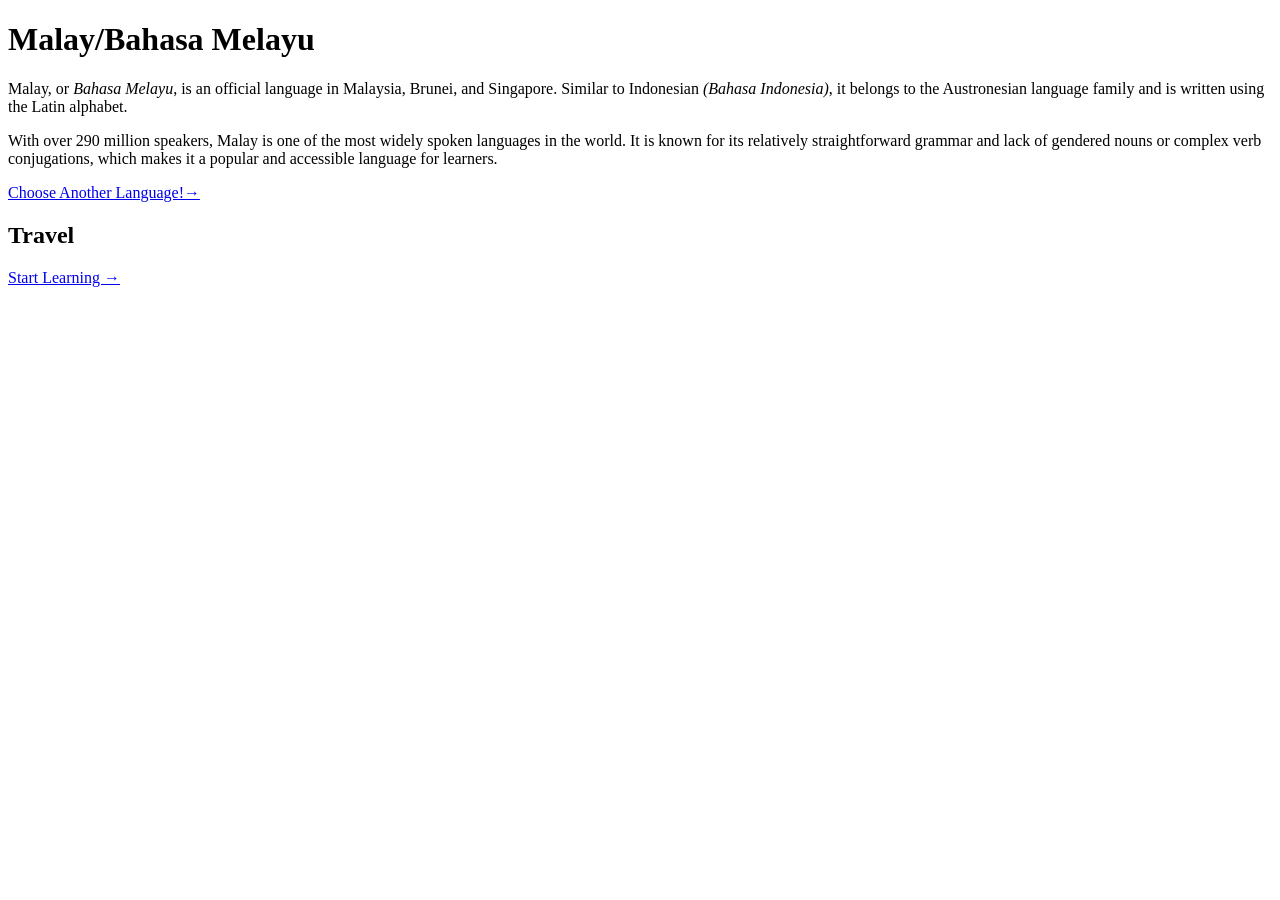
==== Malay/index.html @ 2b71205d "Create index.html" ====
<!DOCTYPE html>
<html lang="en">
<head>
    <link rel="stylesheet" href="../styles.css">
    <meta charset="UTF-8">
    <title>Malay/Bahasa Melayu</title>
</head>

<body>
    <div class="main-content">
    <h1>Malay/Bahasa Melayu</h1>
    <p>
    Malay, or <i>Bahasa Melayu</i>, is an official language in Malaysia, 
    Brunei, and Singapore. Similar to Indonesian <i>(Bahasa Indonesia)</i>,
    it belongs to the Austronesian language family and is written using the 
    Latin alphabet.
    </p>
    <p>
    With over 290 million speakers, Malay is one of the most widely spoken 
    languages in the world. It is known for its relatively straightforward 
    grammar and lack of gendered nouns or complex verb conjugations, 
    which makes it a popular and accessible language for learners.
    </p>
    
    
    <div class = "sidebar">
        <a href = "../index.html">Choose Another Language!→</a>
    </div>
    <div class="languages">
    <div class="lang-card">
      <h2>Travel</h2>
      <a href="lesson1.html">Start Learning →</a>
    </div>
    
    </div>
  </div>
</body>
</html>
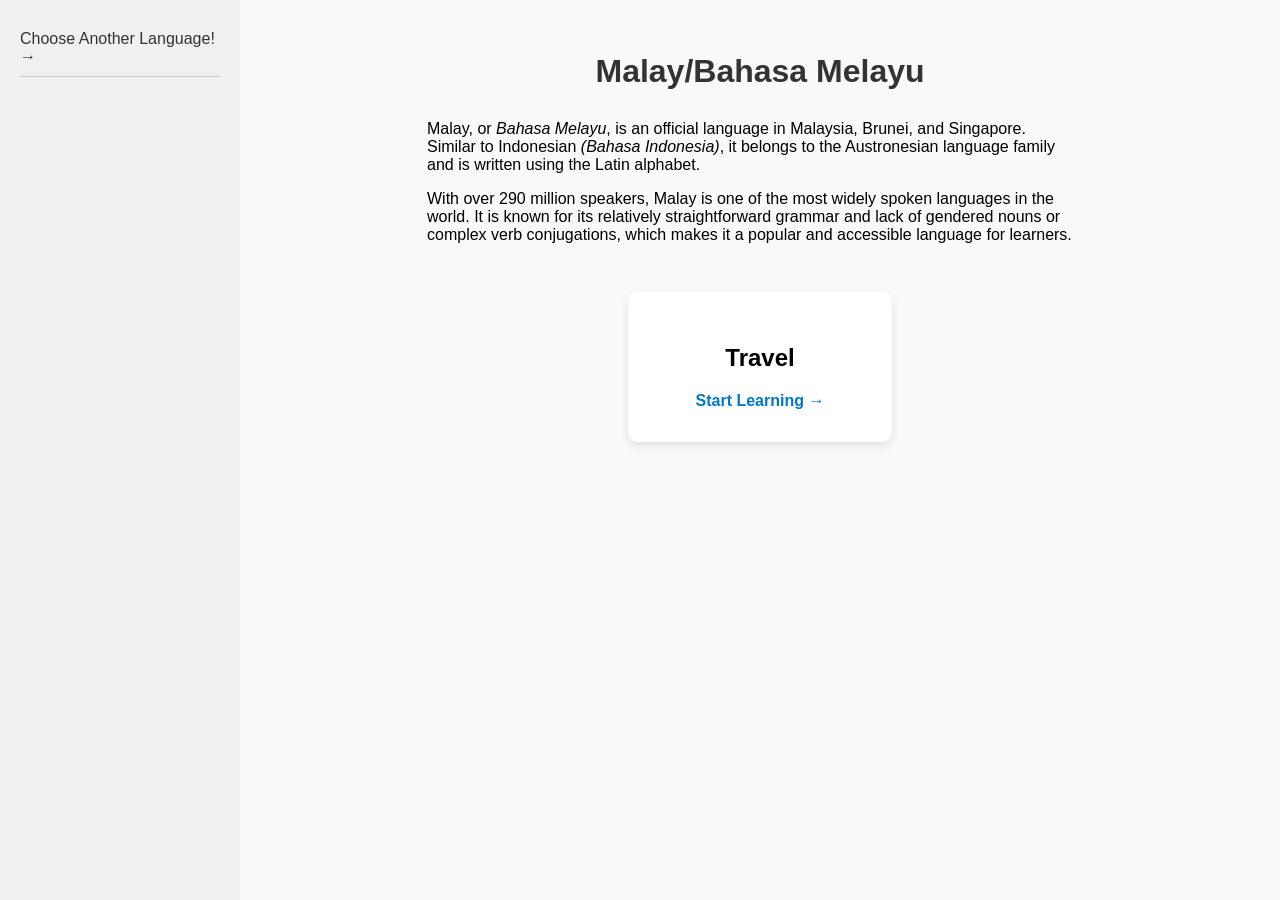
==== commit 7de5b51a: "Update index.html" ====
--- a/Malay/index.html
+++ b/Malay/index.html
@@ -24,12 +24,12 @@
     
     
     <div class = "sidebar">
-        <a href = "../index.html">Choose Another Language!→</a>
+        <a href = "Malay/../index.html">Choose Another Language!→</a>
     </div>
     <div class="languages">
     <div class="lang-card">
       <h2>Travel</h2>
-      <a href="lesson1.html">Start Learning →</a>
+      <a href="Malay/lesson1.html">Start Learning →</a>
     </div>
     
     </div>
--- a/styles.css
+++ b/styles.css
@@ -0,0 +1,118 @@
+body {
+    font-family: Arial, sans-serif;
+    background: #f9f9f9;
+    text-align: center;
+    margin: 0;
+    padding: 2rem;
+    margin-left: 240px;
+}
+
+h1 {
+    color: #333;
+    margin-left: 395px;
+    margin-right: 155px;
+    text-align: center;
+    margin-bottom: 30px;
+}
+
+.languages {
+    display: flex;
+    justify-content: center;
+    gap: 2rem;
+    margin-top: 3rem;
+    flex-wrap: wrap;
+    margin-left: 240px;
+}
+
+.lang-card {
+    background: white;
+    border-radius: 10px;
+    padding: 2rem;
+    width: 200px;
+    box-shadow: 0 4px 8px rgba(0,0,0,0.1);
+    transition: transform 0.9s;
+}
+
+.lang-card:hover {
+    transform: scale(1.05);
+}
+
+a {
+    text-decoration: none;
+    color: #0077cc;
+    font-weight: bold;
+}
+
+.main-content {
+    margin-left: -240px; 
+    max-width: auto;
+    margin-right: 0px;
+    text-align: center;
+}
+
+
+p {
+  max-width: 650px;
+  margin-left: 395px;
+  margin-right: 155px;
+  text-align: left;
+}
+
+
+/* Sidebar styles */
+.sidebar {
+    width: 200px;
+    padding: 20px;
+    background-color: #f0f0f0;
+    position: fixed;
+    height: 100%;
+    top: 0;
+    left: 0;
+    text-align: left; /* Aligns text within the sidebar */
+}
+
+.sidebar a {
+    display: block;
+    padding: 10px 0;
+    text-decoration: none;
+    color: #333;
+    border-bottom: 1px solid #ccc;
+    font-weight: normal; /* Override bold style from the 'a' tag */
+}
+
+.sidebar a:hover {
+    background-color: #e0e0e0;
+}    
+
+/* quiz */
+.quiz {
+      margin: 1.5rem 0;
+      padding: 1rem;
+      border: 1px solid #ddd;
+      border-radius: 8px;
+    }
+    .correct { color: green; }
+    .wrong { color: red; }
+
+
+/*nav button*/
+.nav-button {
+  background-color: #007bff; 
+  margin-top: 25px;
+  color: white; 
+  padding: 10px 20px; 
+  border: none; 
+  border-radius: 7px; 
+  cursor: pointer; 
+  font-size: 16px;
+  text-decoration: none; 
+  display: inline-block; 
+  transition: background-color 0.3s ease; 
+}
+
+
+/* table */
+table {
+  width: 70%; 
+  margin-left: 300px;
+}
